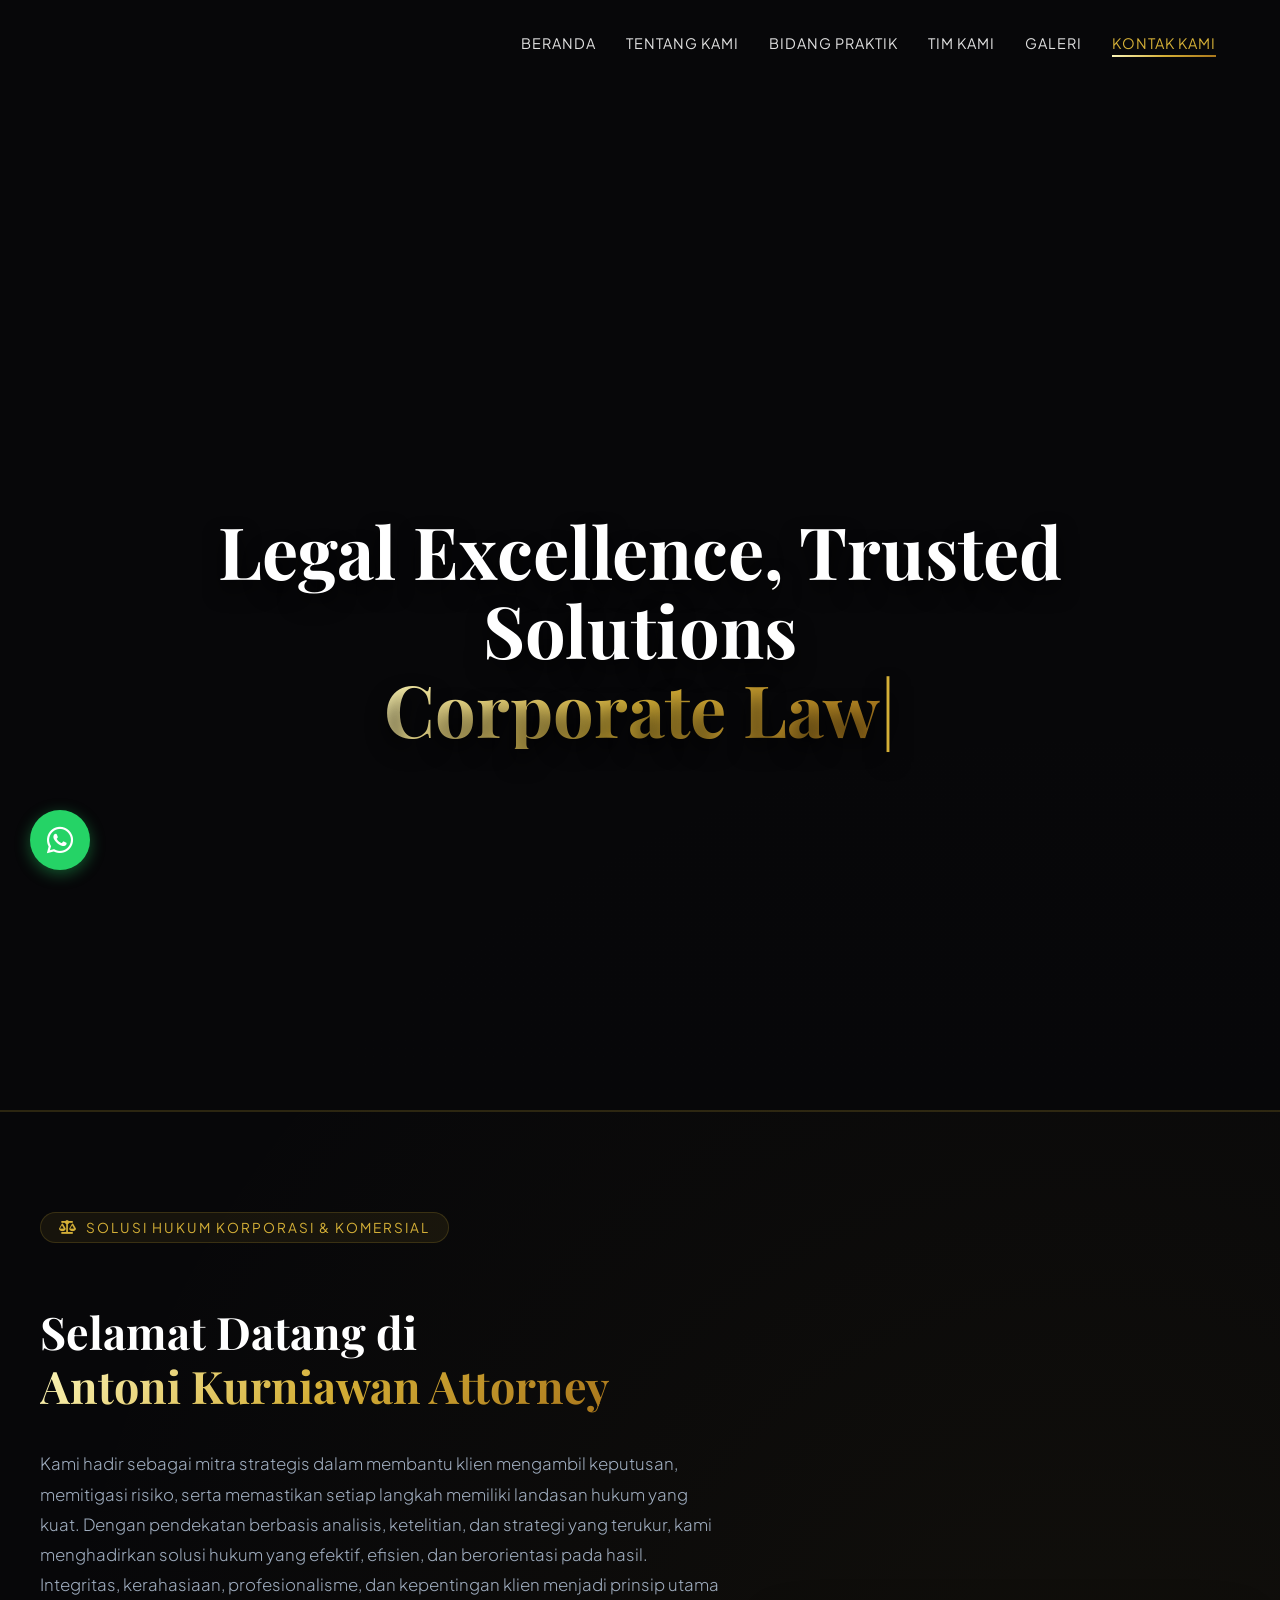
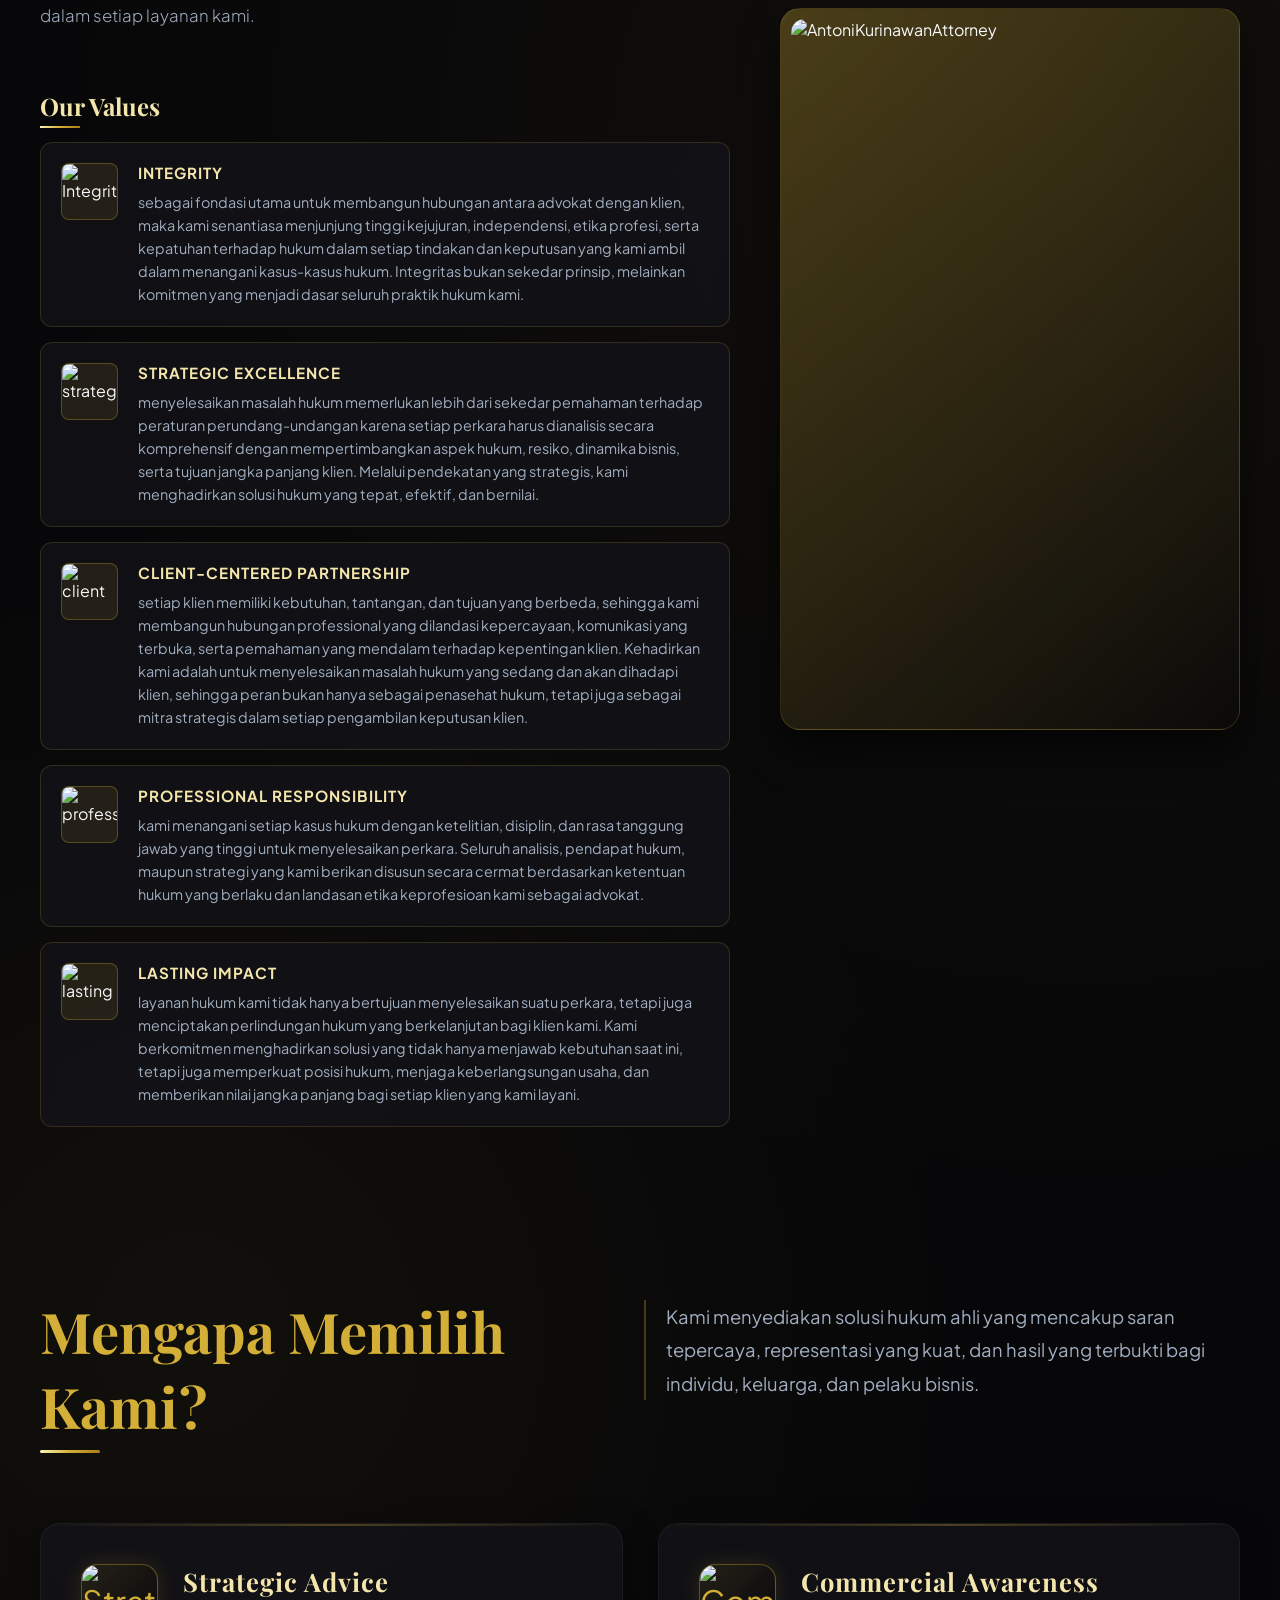
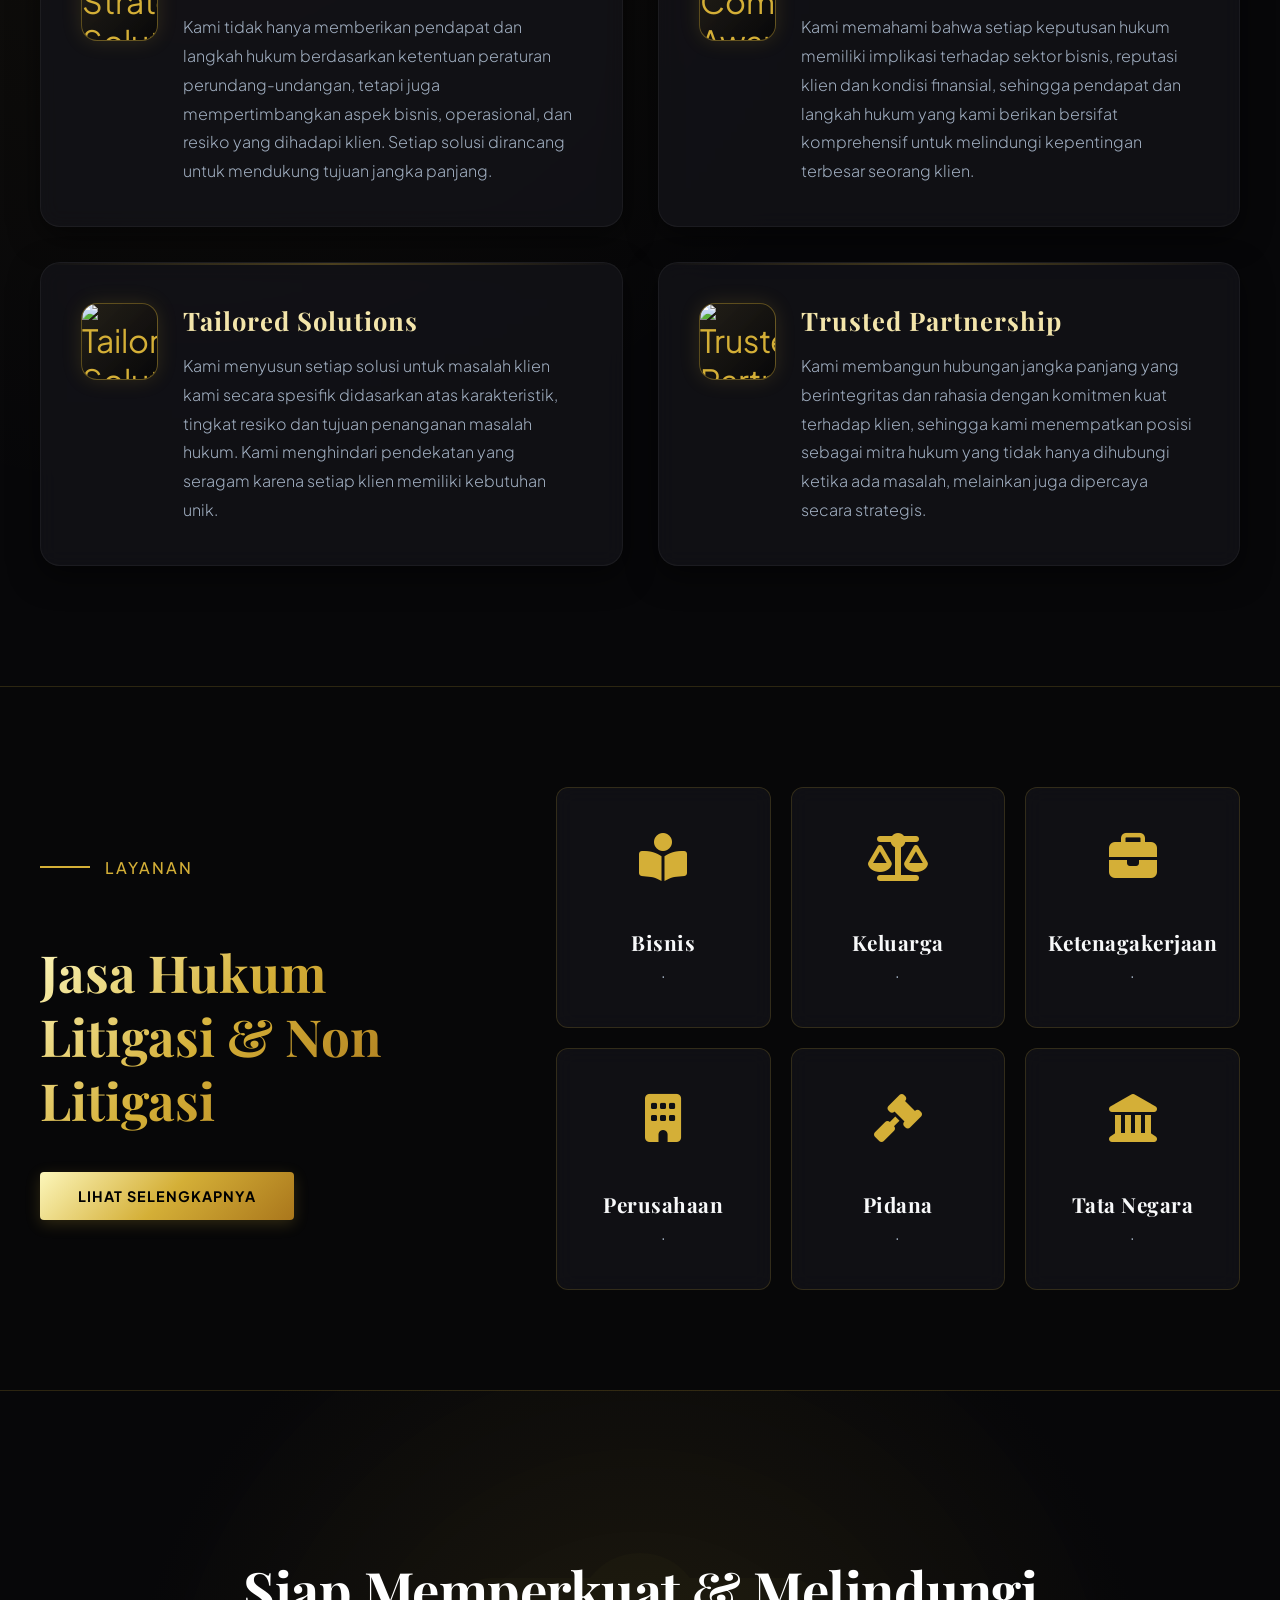
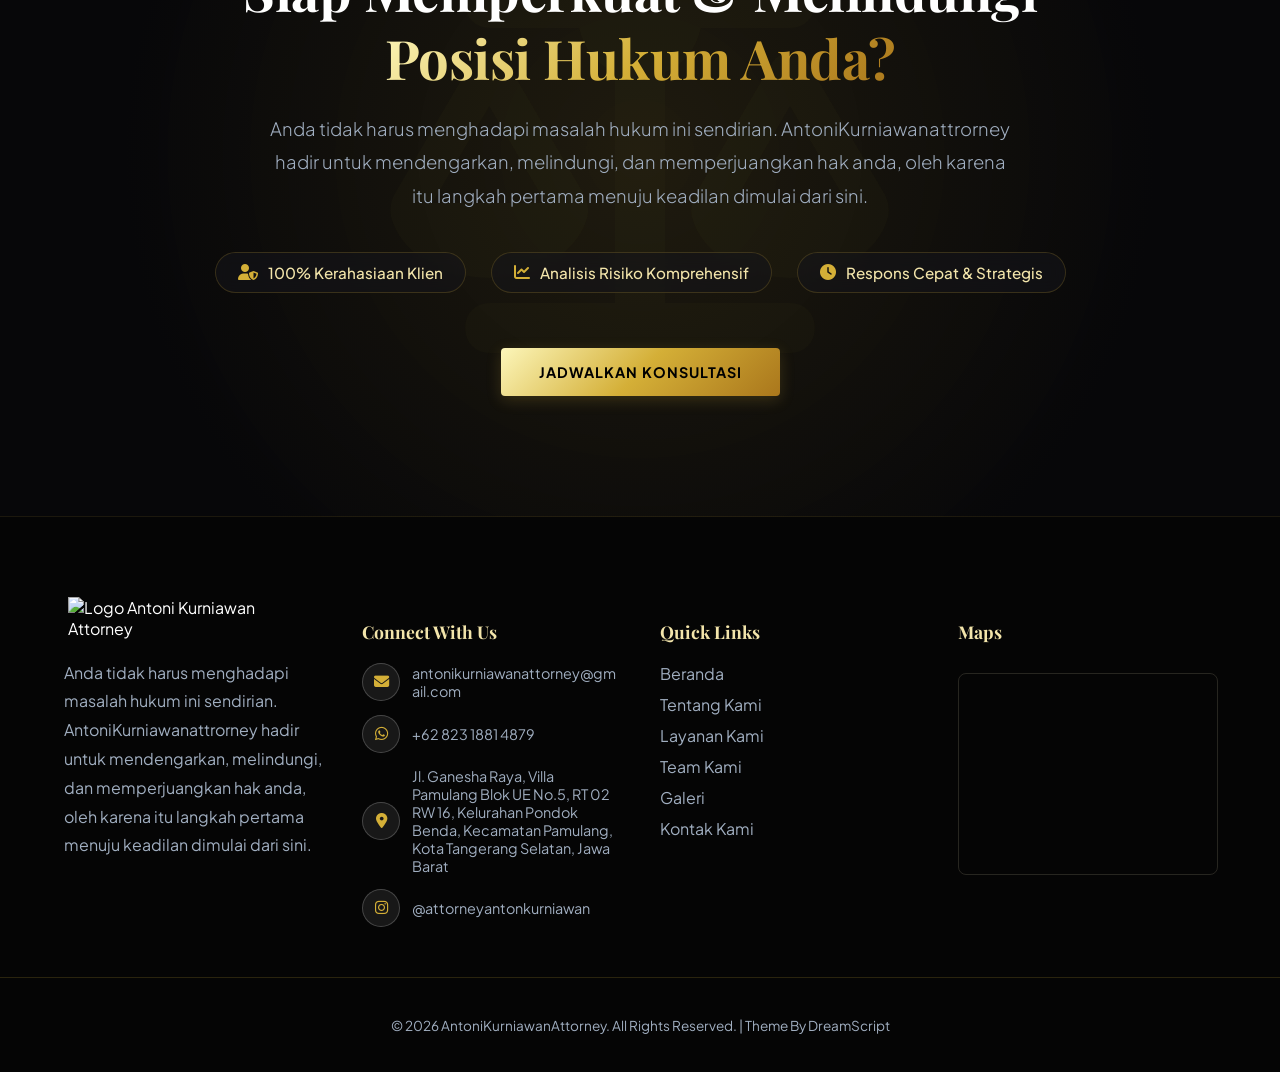
==== index.html @ 5de480d8 "Add files via upload" ====
<!DOCTYPE html>
<html lang="id">

<head>
    <meta charset="UTF-8">
    <meta name="viewport" content="width=device-width, initial-scale=1.0">
    <meta name="description" content="AntoniKurniawanAttorney - Premium Corporate & Commercial Law Firm">
    <title>Beranda | Antoni Kurniawan Attorney</title>
    <link rel="icon" type="image/png" href="assets/image/Logo2.jpeg">

    <!-- SEO & Open Graph -->
    <meta property="og:title" content="BERANDA | Antoni Kurniawan Attorney">
    <meta property="og:description" content="Firma Hukum Profesional, Modern, dan Terpercaya.">
    <meta property="og:type" content="website">

    <!-- Google Fonts & FontAwesome -->
    <link href="https://fonts.googleapis.com/css2?family=Playfair+Display:ital,wght@0,400;0,600;0,700;1,400&family=Inter:wght@300;400;500;600&family=Plus+Jakarta+Sans:wght@300;400;500;600;700&display=swap" rel="stylesheet">
    <link rel="stylesheet" href="https://cdnjs.cloudflare.com/ajax/libs/font-awesome/6.4.0/css/all.min.css">

    <!-- Schema Markup -->
    <script type="application/ld+json">
        {
            "@context": "https://schema.org",
            "@type": "LegalService",
            "name": "AntoniKurniawanAttorney",
            "image": "assets/image/Logo2.jpeg",
            "url": "https://www.antonikurniawanattorney.com"
        }
    </script>

    <style>
        /* =========================================
           1. TEMA WARNA & VARIABEL
           ========================================= */
        
         :root {
            --bg-dark: #070709;
            --bg-card: rgba(20, 21, 26, 0.7);
            --gold-main: #D4AF37;
            --gold-light: #F3E5AB;
            --gold-gradient: linear-gradient(135deg, #fcf6ba 0%, #d4af37 50%, #aa771c 100%);
            --text-main: #F8F9FA;
            --text-muted: #A0AEC0;
            --text-light: #e0e0e0;
            --glow-gold: 0 0 20px rgba(212, 175, 55, 0.15);
            --glow-hover: 0 15px 35px rgba(212, 175, 55, 0.25);
            --black-solid: #050505;
            --border-color: rgba(212, 175, 55, 0.18);
        }
        
        html {
            scroll-behavior: smooth;
        }
        
        body {
            background-color: var(--bg-dark);
            color: var(--text-main);
            font-family: 'Plus Jakarta Sans', 'Inter', sans-serif;
            overflow-x: hidden;
            margin: 0;
            padding: 0;
            background-image: radial-gradient(circle at 15% 50%, rgba(212, 175, 55, 0.05), transparent 25%), radial-gradient(circle at 85% 30%, rgba(212, 175, 55, 0.05), transparent 25%);
        }
        
        .gradient-text {
            background: var(--gold-gradient);
            -webkit-background-clip: text;
            -webkit-text-fill-color: transparent;
            display: inline-block;
        }
        
        .mt-3 {
            margin-top: 30px;
        }
        /* =========================================
           2. PRELOADER
           ========================================= */
        
        #preloader {
            position: fixed;
            top: 0;
            left: 0;
            width: 100%;
            height: 100%;
            background: var(--bg-dark);
            z-index: 9999;
            display: flex;
            align-items: center;
            justify-content: center;
            transition: opacity 0.5s ease;
        }
        
        .loader {
            border: 4px solid var(--border-color);
            border-top: 4px solid var(--gold-main);
            border-radius: 50%;
            width: 50px;
            height: 50px;
            animation: spin 1s linear infinite;
        }
        
        @keyframes spin {
            0% {
                transform: rotate(0deg);
            }
            100% {
                transform: rotate(360deg);
            }
        }
        /* =========================================
           3. NAVBAR & LOGO STYLES
           ========================================= */
        
        .navbar {
            background-color: transparent;
            border-bottom: 1px solid transparent;
            height: 85px;
            position: fixed;
            top: 0;
            left: 0;
            width: 100%;
            z-index: 1000;
            transition: background-color 0.4s ease, border-color 0.4s ease, box-shadow 0.4s ease;
            display: flex;
            align-items: center;
        }
        
        .navbar.scrolled {
            background-color: var(--bg-dark);
            border-bottom: 1px solid var(--border-color);
            height: 85px;
            backdrop-filter: blur(12px);
            box-shadow: 0 10px 30px rgba(0, 0, 0, 0.8);
        }
        
        .nav-container {
            display: flex;
            justify-content: space-between;
            align-items: center;
            width: 90%;
            max-width: 1200px;
            margin: 0 auto;
            height: 100%;
            position: relative;
        }
        
        .logo {
            display: flex;
            align-items: center;
            text-decoration: none;
            /* Hitbox dibatasi ukurannya */
            height: 60px;
            width: 180px;
            position: relative;
        }
        
        .logo-img {
            /* Logo diperbesar secara visual */
            height: 250px;
            width: auto;
            object-fit: contain;
            transition: transform 0.3s ease;
            /* Absolute memisahkan gambar dari container sehingga hitbox tidak ikut membesar */
            position: absolute;
            left: 0;
            top: 50%;
            transform: translateY(-50%);
        }
        
        .logo:hover .logo-img {
            transform: translateY(-50%) scale(1.03);
        }
        
        .nav-list {
            list-style: none;
            display: flex;
            gap: 30px;
            margin: 0;
            padding: 0;
        }
        
        .nav-link {
            color: var(--text-light);
            text-decoration: none;
            font-size: 0.9rem;
            text-transform: uppercase;
            letter-spacing: 1px;
            transition: 0.3s;
            position: relative;
        }
        
        .nav-link::after {
            content: '';
            position: absolute;
            bottom: -5px;
            left: 0;
            width: 0%;
            height: 2px;
            background: var(--gold-gradient);
            transition: width 0.3s ease;
        }
        
        .nav-link:hover::after,
        .nav-link.active::after {
            width: 100%;
        }
        
        .nav-link:hover,
        .nav-link.active {
            color: var(--gold-main);
        }
        
        .hamburger {
            display: none;
            cursor: pointer;
        }
        
        .hamburger .bar {
            display: block;
            width: 25px;
            height: 3px;
            margin: 5px auto;
            transition: all 0.3s ease-in-out;
            background-color: var(--gold-main);
            border-radius: 2px;
        }
        /* =========================================
           4. ANIMASI SCROLL (REVEAL, FADE-IN, POP-OUT)
           ========================================= */
        
        .typed-cursor {
            font-weight: 300;
            color: var(--gold-main);
            animation: blink 0.7s infinite;
        }
        
        @keyframes blink {
            0%,
            100% {
                opacity: 1;
            }
            50% {
                opacity: 0;
            }
        }
        
        .reveal {
            opacity: 0;
            transform: translateY(50px);
            transition: all 0.9s cubic-bezier(0.5, 0, 0, 1);
        }
        
        .reveal.active {
            opacity: 1;
            transform: translateY(0);
        }
        
        .fade-in {
            opacity: 0;
            transition: opacity 1.2s ease-in-out;
        }
        
        .fade-in.active {
            opacity: 1;
        }
        
        .pop-out {
            opacity: 0;
            transform: scale(0.85) translateY(20px);
            transition: all 0.8s cubic-bezier(0.25, 0.8, 0.25, 1);
        }
        
        .pop-out.active {
            opacity: 1;
            transform: scale(1) translateY(0);
        }
        
        .delay-1 {
            transition-delay: 0.15s;
        }
        
        .delay-2 {
            transition-delay: 0.3s;
        }
        
        .delay-3 {
            transition-delay: 0.45s;
        }
        /* Hero Section dengan Background Slider */
        
        .hero {
            position: relative;
            min-height: 100vh;
            display: flex;
            align-items: center;
            justify-content: center;
            text-align: center;
            padding: 160px 20px 50px;
            border-bottom: 2px solid var(--border-color);
            overflow: hidden;
        }
        
        .hero-bg-slider {
            position: absolute;
            top: 0;
            left: 0;
            width: 100%;
            height: 100%;
            z-index: 1;
        }
        
        .hero-bg-slider .slide {
            position: absolute;
            top: 0;
            left: 0;
            width: 100%;
            height: 100%;
            background-size: cover;
            background-position: center;
            opacity: 0;
            transition: opacity 1.5s ease-in-out;
        }
        
        .hero-bg-slider .slide.active {
            opacity: 1;
        }
        
        .hero-overlay {
            position: absolute;
            top: 0;
            left: 0;
            width: 100%;
            height: 100%;
            background: linear-gradient(to bottom, rgba(7, 7, 9, 0.75), rgba(7, 7, 9, 1));
            z-index: 2;
        }
        
        .hero-content {
            max-width: 900px;
            position: relative;
            z-index: 3;
        }
        
        .hero-title {
            font-size: 4.5rem;
            font-family: 'Playfair Display', serif;
            line-height: 1.1;
            margin-bottom: 20px;
            text-shadow: 0 10px 20px rgba(0, 0, 0, 0.8);
            color: #fff;
        }
        /* --- WELCOME SPLIT SECTION & OUR VALUES --- */
        
        .welcome-split-section {
            padding: 100px 20px 60px;
            position: relative;
        }
        
        .welcome-split-container {
            max-width: 1200px;
            margin: 0 auto;
            display: grid;
            grid-template-columns: 1.2fr 0.8fr;
            gap: 50px;
            align-items: center;
        }
        
        .welcome-left-content {
            display: flex;
            flex-direction: column;
            text-align: left;
        }
        
        .welcome-badge {
            display: inline-flex;
            align-items: center;
            gap: 8px;
            padding: 6px 18px;
            background: rgba(212, 175, 55, 0.08);
            border: 1px solid var(--border-color);
            border-radius: 30px;
            color: var(--gold-main);
            font-size: 0.85rem;
            text-transform: uppercase;
            letter-spacing: 2px;
            margin-bottom: 25px;
            align-self: flex-start;
        }
        
        .welcome-title {
            font-family: 'Playfair Display', serif;
            font-size: 2.8rem;
            line-height: 1.2;
            margin-bottom: 20px;
            color: #fff;
        }
        
        .welcome-desc {
            font-size: 1.05rem;
            color: var(--text-muted);
            line-height: 1.8;
            margin-bottom: 35px;
            font-weight: 300;
        }
        
        .our-values-title {
            font-family: 'Playfair Display', serif;
            font-size: 1.5rem;
            color: var(--gold-light);
            margin-bottom: 20px;
            position: relative;
            display: inline-block;
        }
        
        .our-values-title::after {
            content: '';
            position: absolute;
            bottom: -6px;
            left: 0;
            width: 40px;
            height: 2px;
            background: var(--gold-gradient);
        }
        
        .values-grid {
            display: flex;
            flex-direction: column;
            gap: 15px;
        }
        
        .value-card {
            background: var(--bg-card);
            border: 1px solid var(--border-color);
            border-radius: 12px;
            padding: 20px;
            transition: all 0.3s ease;
            backdrop-filter: blur(8px);
            display: flex;
            flex-direction: row;
            align-items: flex-start;
            gap: 20px;
        }
        
        .value-card:hover {
            border-color: rgba(212, 175, 55, 0.6);
            transform: translateX(10px);
            box-shadow: var(--glow-gold);
            background: rgba(26, 28, 35, 0.85);
        }
        
        .value-media {
            width: 55px;
            height: 55px;
            flex-shrink: 0;
            display: flex;
            align-items: center;
            justify-content: center;
            border-radius: 8px;
            overflow: hidden;
            background: rgba(212, 175, 55, 0.1);
            border: 1px solid rgba(212, 175, 55, 0.3);
        }
        
        .value-media img {
            width: 100%;
            height: 100%;
            object-fit: cover;
        }
        
        .value-content {
            display: flex;
            flex-direction: column;
        }
        
        .value-content h5 {
            font-family: 'Plus Jakarta Sans', sans-serif;
            font-size: 0.95rem;
            font-weight: 700;
            color: var(--gold-light);
            letter-spacing: 1px;
            text-transform: uppercase;
            margin: 0 0 8px 0;
            line-height: 1.3;
        }
        
        .value-content p {
            font-size: 0.9rem;
            color: var(--text-muted);
            line-height: 1.6;
            margin: 0;
        }
        
        .welcome-right-image {
            position: relative;
        }
        
        .image-frame {
            position: relative;
            border-radius: 20px;
            padding: 10px;
            background: linear-gradient(135deg, rgba(212, 175, 55, 0.3), transparent);
            border: 1px solid var(--border-color);
            box-shadow: 0 20px 40px rgba(0, 0, 0, 0.6);
        }
        
        .image-frame img {
            width: 100%;
            height: 100%;
            min-height: 700px;
            object-fit: cover;
            border-radius: 14px;
            display: block;
        }
        /* --- WHY CHOOSE US SECTION --- */
        
        .why-choose-us {
            padding: 60px 20px 120px;
            position: relative;
        }
        
        .why-header {
            display: flex;
            flex-wrap: wrap;
            justify-content: space-between;
            align-items: center;
            max-width: 1200px;
            margin: 0 auto 70px auto;
            gap: 30px;
        }
        
        .why-title-wrapper {
            flex: 1;
            min-width: 300px;
        }
        
        .why-title {
            font-family: 'Playfair Display', serif;
            font-size: 3.5rem;
            color: var(--gold-main);
            margin-bottom: 10px;
            position: relative;
            display: inline-block;
        }
        
        .why-title::after {
            content: '';
            position: absolute;
            left: 0;
            bottom: -10px;
            width: 60px;
            height: 3px;
            background: var(--gold-gradient);
            border-radius: 2px;
        }
        
        .why-desc {
            flex: 1;
            min-width: 300px;
            font-size: 1.15rem;
            line-height: 1.8;
            color: var(--text-muted);
            border-left: 2px solid rgba(212, 175, 55, 0.3);
            padding-left: 20px;
        }
        
        .why-grid {
            display: grid;
            grid-template-columns: repeat(auto-fit, minmax(500px, 1fr));
            gap: 35px;
            max-width: 1200px;
            margin: 0 auto;
        }
        
        .why-card {
            background: var(--bg-card);
            border: 1px solid rgba(255, 255, 255, 0.05);
            border-radius: 20px;
            padding: 40px;
            display: flex;
            gap: 25px;
            backdrop-filter: blur(10px);
            position: relative;
            overflow: hidden;
            box-shadow: 0 10px 30px rgba(0, 0, 0, 0.5);
            transition: transform 0.5s cubic-bezier(0.4, 0, 0.2, 1), border-color 0.5s, box-shadow 0.5s, background 0.5s;
        }
        
        .why-card::before {
            content: '';
            position: absolute;
            top: 0;
            left: 0;
            width: 100%;
            height: 2px;
            background: linear-gradient(90deg, transparent, var(--gold-main), transparent);
            opacity: 0.3;
            transition: opacity 0.5s;
        }
        
        .why-card:hover {
            transform: translateY(-10px) scale(1.02);
            border-color: rgba(212, 175, 55, 0.3);
            box-shadow: var(--glow-hover);
            background: rgba(26, 28, 35, 0.8);
        }
        
        .why-card:hover::before {
            opacity: 1;
        }
        
        .why-icon {
            flex-shrink: 0;
            width: 75px;
            height: 75px;
            border-radius: 16px;
            background: linear-gradient(135deg, rgba(212, 175, 55, 0.1), rgba(0, 0, 0, 0.5));
            border: 1px solid rgba(212, 175, 55, 0.4);
            display: flex;
            align-items: center;
            justify-content: center;
            font-size: 32px;
            color: var(--gold-main);
            box-shadow: var(--glow-gold);
            transition: all 0.4s ease;
            overflow: hidden;
        }
        
        .why-icon img {
            width: 100%;
            height: 100%;
            object-fit: cover;
            display: block;
        }
        
        .why-card:hover .why-icon {
            transform: scale(1.1) rotate(5deg);
            background: var(--gold-gradient);
            color: #000;
            border-color: transparent;
        }
        
        .why-content h3 {
            font-family: 'Playfair Display', serif;
            color: var(--gold-light);
            font-size: 1.6rem;
            margin-bottom: 15px;
            letter-spacing: 1px;
            margin-top: 0;
        }
        
        .why-content p {
            color: var(--text-muted);
            font-size: 1rem;
            line-height: 1.8;
            font-weight: 300;
            margin: 0;
        }
        /* =========================================
           5. LAYANAN PARALLAX SECTION
           ========================================= */
        
        .services-overview {
            position: relative;
            padding: 100px 20px;
            background-image: url('assets/image/background3.jpeg');
            background-attachment: fixed;
            background-position: center;
            background-repeat: no-repeat;
            background-size: cover;
            border-top: 1px solid var(--border-color);
        }
        
        .services-overlay {
            position: absolute;
            top: 0;
            left: 0;
            width: 100%;
            height: 100%;
            background: rgba(7, 7, 9, 0.88);
            z-index: 1;
        }
        
        .services-container {
            position: relative;
            z-index: 2;
            max-width: 1200px;
            margin: 0 auto;
            display: grid;
            grid-template-columns: 1fr 1.5fr;
            gap: 60px;
            align-items: center;
        }
        
        .services-text-col {
            display: flex;
            flex-direction: column;
            align-items: flex-start;
        }
        
        .service-badge-line {
            color: var(--gold-main);
            font-size: 1rem;
            display: flex;
            align-items: center;
            gap: 15px;
            margin-bottom: 20px;
            text-transform: uppercase;
            letter-spacing: 2px;
            font-weight: 500;
        }
        
        .service-badge-line .line {
            width: 50px;
            height: 2px;
            background: var(--gold-main);
        }
        
        .services-main-title {
            font-family: 'Playfair Display', serif;
            font-size: 3.2rem;
            line-height: 1.25;
            margin-bottom: 30px;
            background: var(--gold-gradient);
            -webkit-background-clip: text;
            -webkit-text-fill-color: transparent;
            display: inline-block;
        }
        
        .btn-gold-solid {
            display: inline-flex;
            align-items: center;
            justify-content: center;
            margin-top: 10px;
            padding: 15px 38px;
            background: var(--gold-gradient);
            color: #000;
            text-decoration: none;
            font-weight: 700;
            border-radius: 4px;
            font-family: 'Plus Jakarta Sans', sans-serif;
            transition: all 0.3s ease;
            text-transform: uppercase;
            letter-spacing: 1px;
            font-size: 0.9rem;
            box-shadow: 0 4px 15px rgba(212, 175, 55, 0.2);
        }
        
        .btn-gold-solid:hover {
            transform: translateY(-3px);
            box-shadow: var(--glow-hover);
            color: #000;
        }
        
        .services-grid-wrapper {
            display: grid;
            grid-template-columns: repeat(3, 1fr);
            gap: 20px;
        }
        
        .service-grid-card {
            background: var(--bg-card);
            border: 1px solid var(--border-color);
            padding: 45px 20px;
            text-align: center;
            border-radius: 12px;
            backdrop-filter: blur(10px);
            transition: all 0.4s cubic-bezier(0.4, 0, 0.2, 1);
            display: flex;
            flex-direction: column;
            align-items: center;
            justify-content: center;
        }
        
        .service-grid-card:hover {
            transform: translateY(-10px);
            border-color: transparent;
            box-shadow: 0 15px 35px rgba(212, 175, 55, 0.4);
            background: var(--gold-main);
        }
        
        .service-grid-card:hover h4,
        .service-grid-card:hover span {
            color: #000000;
        }
        
        .service-grid-card i {
            font-size: 3rem;
            color: var(--gold-main);
            margin-bottom: 20px;
            transition: all 0.3s ease;
        }
        
        .service-grid-card:hover i {
            transform: scale(1.1);
            color: #ffffff;
        }
        
        .service-grid-card h4 {
            font-family: 'Playfair Display', serif;
            color: var(--text-main);
            font-size: 1.3rem;
            margin-bottom: 5px;
            letter-spacing: 0.5px;
            transition: color 0.3s ease;
        }
        
        .service-grid-card span {
            color: var(--text-muted);
            font-size: 1rem;
            transition: color 0.3s ease;
        }
        /* =========================================
           6. SEAMLESS LUXURY CALL TO ACTION (CTA)
           ========================================= */
        
        .cta-section {
            position: relative;
            padding: 120px 20px;
            background: radial-gradient(circle at 50% 50%, rgba(212, 175, 55, 0.12) 0%, rgba(7, 7, 9, 1) 70%);
            border-top: 1px solid var(--border-color);
            border-bottom: 1px solid rgba(212, 175, 55, 0.1);
            overflow: hidden;
        }
        /* Watermark Motif Latar Belakang */
        
        .cta-section::before {
            content: '\f24e';
            /* Icon Balance Scale */
            font-family: 'Font Awesome 6 Free';
            font-weight: 900;
            position: absolute;
            top: 50%;
            left: 50%;
            transform: translate(-50%, -50%);
            font-size: 25rem;
            color: rgba(212, 175, 55, 0.02);
            pointer-events: none;
            z-index: 1;
        }
        
        .cta-container-inner {
            position: relative;
            z-index: 2;
            max-width: 1000px;
            margin: 0 auto;
            text-align: center;
        }
        
        .cta-badge {
            display: inline-flex;
            align-items: center;
            gap: 10px;
            padding: 6px 20px;
            background: rgba(212, 175, 55, 0.08);
            border: 1px solid var(--border-color);
            border-radius: 30px;
            color: var(--gold-main);
            font-size: 0.8rem;
            text-transform: uppercase;
            letter-spacing: 2px;
            margin-bottom: 25px;
            font-weight: 600;
        }
        
        .cta-title {
            font-family: 'Playfair Display', serif;
            font-size: 3.4rem;
            line-height: 1.25;
            color: #ffffff;
            margin-bottom: 20px;
            letter-spacing: -0.5px;
        }
        
        .cta-desc {
            color: var(--text-muted);
            font-size: 1.15rem;
            line-height: 1.8;
            margin: 0 auto 40px auto;
            font-weight: 300;
            max-width: 750px;
        }
        /* Feature Badges untuk mencegah rasa monoton */
        
        .cta-features {
            display: flex;
            justify-content: center;
            gap: 25px;
            flex-wrap: wrap;
            margin-bottom: 45px;
        }
        
        .cta-feature-item {
            display: flex;
            align-items: center;
            gap: 10px;
            color: var(--gold-light);
            font-size: 0.95rem;
            font-weight: 500;
            background: rgba(20, 21, 26, 0.6);
            border: 1px solid rgba(212, 175, 55, 0.2);
            padding: 10px 22px;
            border-radius: 50px;
            backdrop-filter: blur(8px);
        }
        
        .cta-feature-item i {
            color: var(--gold-main);
            font-size: 1rem;
        }
        
        .cta-buttons {
            display: flex;
            gap: 20px;
            justify-content: center;
            align-items: center;
            flex-wrap: wrap;
        }
        
        .btn-outline-gold {
            display: inline-flex;
            align-items: center;
            justify-content: center;
            gap: 10px;
            padding: 15px 38px;
            background: transparent;
            color: var(--gold-main);
            text-decoration: none;
            font-weight: 600;
            border: 1px solid var(--gold-main);
            border-radius: 4px;
            font-family: 'Plus Jakarta Sans', sans-serif;
            transition: all 0.3s ease;
            text-transform: uppercase;
            letter-spacing: 1px;
            font-size: 0.9rem;
        }
        
        .btn-outline-gold:hover {
            background: rgba(212, 175, 55, 0.1);
            color: var(--gold-light);
            box-shadow: var(--glow-gold);
            border-color: var(--gold-light);
            transform: translateY(-3px);
        }
        /* =========================================
           7. UTILITIES (WA & Back to Top)
           ========================================= */
        
        .floating-wa {
            background: #25D366;
            color: #ffffff;
            width: 60px;
            height: 60px;
            border-radius: 50%;
            display: flex;
            align-items: center;
            justify-content: center;
            font-size: 30px;
            position: fixed;
            bottom: 30px;
            left: 30px;
            box-shadow: 0 4px 15px rgba(37, 211, 102, 0.4);
            transition: 0.3s;
            z-index: 1000;
            text-decoration: none;
        }
        
        .floating-wa:hover {
            background: #1ebe57;
            transform: scale(1.1);
            box-shadow: 0 6px 20px rgba(37, 211, 102, 0.6);
            color: #ffffff;
        }
        
        .back-to-top {
            background: var(--gold-gradient);
            color: #000000;
            width: 50px;
            height: 50px;
            border-radius: 50%;
            display: flex;
            align-items: center;
            justify-content: center;
            font-size: 20px;
            position: fixed;
            bottom: 30px;
            right: 30px;
            box-shadow: 0 4px 15px rgba(0, 0, 0, 0.8);
            transition: 0.3s;
            z-index: 1000;
            text-decoration: none;
            opacity: 0;
            pointer-events: none;
        }
        
        .back-to-top.show {
            opacity: 1;
            pointer-events: auto;
        }
        
        .back-to-top:hover {
            transform: translateY(-5px);
            box-shadow: 0 6px 20px rgba(191, 149, 63, 0.5);
        }
        /* =========================================
           8. FOOTER
           ========================================= */
        
        .footer {
            background-color: var(--black-solid);
            padding: 80px 0 25px;
            color: #ffffff;
        }
        
        .footer-container {
            display: grid;
            grid-template-columns: repeat(auto-fit, minmax(250px, 1fr));
            gap: 40px;
            width: 90%;
            max-width: 1200px;
            margin: 0 auto 50px;
        }
        
        .footer-col {
            flex: 1;
            min-width: 220px;
        }
        
        .footer-logo {
            width: 250px;
            max-width: 100%;
            height: auto;
            display: block;
            margin: 0 auto 20px;
        }
        
        .footer-col p {
            color: var(--text-muted);
            line-height: 1.8;
            margin-bottom: 0;
        }
        
        .footer-col h4 {
            color: var(--gold-light);
            margin-bottom: 20px;
            font-size: 1.1rem;
            font-family: 'Playfair Display', serif;
        }
        
        .footer-links {
            list-style: none;
            padding: 0;
            margin: 0;
        }
        
        .footer-links li {
            margin-bottom: 10px;
        }
        
        .footer-links a {
            color: var(--text-muted);
            text-decoration: none;
            transition: all 0.3s ease;
            display: inline-block;
        }
        
        .footer-links a:hover {
            color: var(--gold-main);
            transform: translateX(5px);
        }
        
        .footer-contact-list {
            display: flex;
            flex-direction: column;
            gap: 14px;
        }
        
        .footer-contact-item {
            display: flex;
            align-items: center;
            gap: 12px;
            color: var(--text-muted);
            text-decoration: none;
            font-size: 0.9rem;
            transition: all 0.3s ease;
            word-break: break-word;
        }
        
        .footer-contact-item i {
            width: 36px;
            height: 36px;
            min-width: 36px;
            background: rgba(255, 255, 255, 0.08);
            border: 1px solid rgba(255, 255, 255, 0.2);
            border-radius: 50%;
            display: flex;
            align-items: center;
            justify-content: center;
            color: var(--gold-main);
            font-size: 0.95rem;
            transition: all 0.3s ease;
        }
        
        .footer-contact-item:hover {
            color: var(--gold-main);
            transform: translateX(5px);
        }
        
        .footer-contact-item:hover i {
            background: rgba(212, 175, 55, 0.15);
            border-color: var(--gold-main);
        }
        
        .footer-bottom {
            text-align: center;
            padding-top: 25px;
            border-top: 1px solid var(--border-color);
            font-size: 0.85rem;
            color: var(--text-muted);
        }
        /* =========================================
           9. RESPONSIVE MEDIA QUERIES
           ========================================= */
        
        @media (max-width: 992px) {
            .welcome-split-container {
                grid-template-columns: 1fr;
                gap: 40px;
            }
            .welcome-left-content {
                text-align: center;
                align-items: center;
            }
            .welcome-badge {
                align-self: center;
            }
            .our-values-title::after {
                left: 50%;
                transform: translateX(-50%);
            }
            .value-card {
                text-align: left;
            }
            .image-frame img {
                min-height: 400px;
                height: auto;
            }
            .why-grid {
                grid-template-columns: 1fr;
            }
            .hero-title {
                font-size: 3.5rem;
            }
            .welcome-title {
                font-size: 2.2rem;
            }
            .why-header {
                flex-direction: column;
                gap: 20px;
            }
            .why-desc {
                border-left: none;
                padding-left: 0;
                border-top: 2px solid rgba(212, 175, 55, 0.3);
                padding-top: 20px;
            }
            .services-container {
                grid-template-columns: 1fr;
                gap: 50px;
            }
            .services-main-title {
                font-size: 2.8rem;
            }
            /* Menyesuaikan grid Footer di Tablet agar tetap rapi 2 kolom */
            .footer-container {
                grid-template-columns: repeat(2, 1fr);
                gap: 30px;
            }
        }
        
        @media (max-width: 768px) {
            .navbar,
            .navbar.scrolled {
                height: 70px;
            }
            .logo-img {
                height: 150px;
            }
            .hero-title {
                font-size: 2.8rem;
            }
            .welcome-split-section {
                padding: 70px 20px 30px;
            }
            .why-card {
                flex-direction: column;
                align-items: flex-start;
                padding: 30px 20px;
            }
            .hamburger {
                display: block;
            }
            .hamburger.active .bar:nth-child(2) {
                opacity: 0;
            }
            .hamburger.active .bar:nth-child(1) {
                transform: translateY(8px) rotate(45deg);
            }
            .hamburger.active .bar:nth-child(3) {
                transform: translateY(-8px) rotate(-45deg);
            }
            .nav-menu {
                position: fixed;
                left: -100%;
                top: 70px;
                flex-direction: column;
                background-color: rgba(10, 10, 10, 0.98);
                width: 100%;
                text-align: center;
                transition: 0.4s cubic-bezier(0.16, 1, 0.3, 1);
                border-bottom: 1px solid var(--border-color);
                padding: 30px 0;
                backdrop-filter: blur(15px);
            }
            .nav-menu.active {
                left: 0;
            }
            .nav-list {
                flex-direction: column;
                gap: 22px;
            }
            .services-grid-wrapper {
                grid-template-columns: repeat(2, 1fr);
            }
            .services-main-title {
                font-size: 2.4rem;
            }
            .cta-section {
                padding: 80px 20px;
            }
            .cta-title {
                font-size: 2.3rem;
            }
            .cta-features {
                flex-direction: column;
                align-items: center;
                gap: 12px;
            }
            .cta-buttons {
                flex-direction: column;
                width: 100%;
            }
            .cta-buttons a {
                padding: 12px 25px;
                font-size: 0.82rem;
                width: auto;
            }
            /* Menyesuaikan grid Footer di Mobile (1 Kolom dan rata tengah) */
            .footer-container {
                grid-template-columns: 1fr;
                text-align: center;
            }
            .footer-logo {
                margin: 0 auto 20px auto;
            }
            .footer-contact-list {
                align-items: center;
            }
            .footer-contact-item {
                justify-content: center;
                text-align: center;
            }
        }
        
        @media (max-width: 480px) {
            .services-grid-wrapper {
                grid-template-columns: 1fr;
            }
        }
    </style>
</head>

<body>
    <!-- Preloader -->
    <div id="preloader">
        <div class="loader"></div>
    </div>

    <!-- Header / Navbar -->
    <header class="navbar" id="navbar">
        <div class="nav-container">
            <a href="index.html" class="logo">
                <img src="assets/image/Logo.png" alt="AntoniKurniawanAttorney Logo" class="logo-img">
            </a>

            <nav class="nav-menu" id="nav-menu">
                <ul class="nav-list">
                    <li><a href="index.html" class="nav-link">Beranda</a></li>
                    <li><a href="about.html" class="nav-link">Tentang Kami</a></li>
                    <li><a href="services.html" class="nav-link">Bidang Praktik</a></li>
                    <li><a href="team.html" class="nav-link">Tim Kami</a></li>
                    <li><a href="gallery.html" class="nav-link">Galeri</a></li>
                    <li><a href="contact.html" class="nav-link active">Kontak Kami</a></li>
                </ul>
            </nav>

            <div class="hamburger" id="hamburger">
                <span class="bar"></span>
                <span class="bar"></span>
                <span class="bar"></span>
            </div>
        </div>
    </header>

    <main>
        <!-- HERO SECTION -->
        <section class="hero" id="home">
            <div class="hero-bg-slider" id="bg-slider">
                <div class="slide active" style="background-image: url('assets/image/background.png');"></div>
                <div class="slide" style="background-image: url('assets/image/background1.jpeg');"></div>
                <div class="slide" style="background-image: url('assets/image/background2.jpeg');"></div>
            </div>

            <div class="hero-overlay"></div>

            <div class="hero-content reveal">
                <h1 class="hero-title">Legal Excellence, Trusted Solutions<br><span class="gradient-text" id="typed-text"></span><span class="typed-cursor">|</span></h1>
            </div>
        </section>

        <!-- WELCOME & OUR VALUES SECTION -->
        <section class="welcome-split-section" id="welcome">
            <div class="welcome-split-container">
                <div class="welcome-left-content fade-in">
                    <div class="welcome-badge">
                        <i class="fas fa-balance-scale"></i> Solusi Hukum Korporasi & Komersial
                    </div>

                    <h2 class="welcome-title">Selamat Datang di <br><span class="gradient-text">Antoni Kurniawan Attorney</span></h2>

                    <p class="welcome-desc">
                        Kami hadir sebagai mitra strategis dalam membantu klien mengambil keputusan, memitigasi risiko, serta memastikan setiap langkah memiliki landasan hukum yang kuat. Dengan pendekatan berbasis analisis, ketelitian, dan strategi yang terukur, kami menghadirkan
                        solusi hukum yang efektif, efisien, dan berorientasi pada hasil. Integritas, kerahasiaan, profesionalisme, dan kepentingan klien menjadi prinsip utama dalam setiap layanan kami.
                    </p>

                    <div class="our-values-wrapper">
                        <h3 class="our-values-title">Our Values</h3>

                        <div class="values-grid">
                            <div class="value-card">
                                <div class="value-media">
                                    <img src="assets/image/integrity.png" alt="Integrity">
                                </div>
                                <div class="value-content">
                                    <h5>INTEGRITY</h5>
                                    <p>sebagai fondasi utama untuk membangun hubungan antara advokat dengan klien, maka kami senantiasa menjunjung tinggi kejujuran, independensi, etika profesi, serta kepatuhan terhadap hukum dalam setiap tindakan dan keputusan
                                        yang kami ambil dalam menangani kasus-kasus hukum. Integritas bukan sekedar prinsip, melainkan komitmen yang menjadi dasar seluruh praktik hukum kami.</p>
                                </div>
                            </div>

                            <div class="value-card">
                                <div class="value-media">
                                    <img src="assets/image/strategis.png" alt="strategic">
                                </div>
                                <div class="value-content">
                                    <h5>STRATEGIC EXCELLENCE</h5>
                                    <p> menyelesaikan masalah hukum memerlukan lebih dari sekedar pemahaman terhadap peraturan perundang-undangan karena setiap perkara harus dianalisis secara komprehensif dengan mempertimbangkan aspek hukum, resiko, dinamika
                                        bisnis, serta tujuan jangka panjang klien. Melalui pendekatan yang strategis, kami menghadirkan solusi hukum yang tepat, efektif, dan bernilai.</p>
                                </div>
                            </div>

                            <div class="value-card">
                                <div class="value-media">
                                    <img src="assets/image/client.png" alt="client">
                                </div>
                                <div class="value-content">
                                    <h5>CLIENT-CENTERED PARTNERSHIP</h5>
                                    <p>setiap klien memiliki kebutuhan, tantangan, dan tujuan yang berbeda, sehingga kami membangun hubungan professional yang dilandasi kepercayaan, komunikasi yang terbuka, serta pemahaman yang mendalam terhadap kepentingan
                                        klien. Kehadirkan kami adalah untuk menyelesaikan masalah hukum yang sedang dan akan dihadapi klien, sehingga peran bukan hanya sebagai penasehat hukum, tetapi juga sebagai mitra strategis dalam setiap pengambilan
                                        keputusan klien.</p>
                                </div>
                            </div>

                            <div class="value-card">
                                <div class="value-media">
                                    <img src="assets/image/professional.png" alt="professional">
                                </div>
                                <div class="value-content">
                                    <h5>PROFESSIONAL RESPONSIBILITY</h5>
                                    <p> kami menangani setiap kasus hukum dengan ketelitian, disiplin, dan rasa tanggung jawab yang tinggi untuk menyelesaikan perkara. Seluruh analisis, pendapat hukum, maupun strategi yang kami berikan disusun secara cermat
                                        berdasarkan ketentuan hukum yang berlaku dan landasan etika keprofesioan kami sebagai advokat.</p>
                                </div>
                            </div>

                            <div class="value-card">
                                <div class="value-media">
                                    <img src="assets/image/lasting.png" alt="lasting">
                                </div>
                                <div class="value-content">
                                    <h5>LASTING IMPACT</h5>
                                    <p> layanan hukum kami tidak hanya bertujuan menyelesaikan suatu perkara, tetapi juga menciptakan perlindungan hukum yang berkelanjutan bagi klien kami. Kami berkomitmen menghadirkan solusi yang tidak hanya menjawab kebutuhan
                                        saat ini, tetapi juga memperkuat posisi hukum, menjaga keberlangsungan usaha, dan memberikan nilai jangka panjang bagi setiap klien yang kami layani.</p>
                                </div>
                            </div>
                        </div>
                    </div>
                </div>

                <div class="welcome-right-image fade-in delay-1">
                    <div class="image-frame">
                        <img src="assets/image/portrait.jpeg" alt="AntoniKurinawanAttorney" class="welcome-img">
                    </div>
                </div>

            </div>
        </section>

        <!-- WHY CHOOSE US -->
        <section class="why-choose-us" id="why-choose-us">
            <div class="why-header pop-out">
                <div class="why-title-wrapper">
                    <h2 class="why-title">Mengapa Memilih Kami?</h2>
                </div>
                <p class="why-desc">Kami menyediakan solusi hukum ahli yang mencakup saran tepercaya, representasi yang kuat, dan hasil yang terbukti bagi individu, keluarga, dan pelaku bisnis.</p>
            </div>

            <div class="why-grid">
                <div class="why-card pop-out">
                    <div class="why-icon">
                        <img src="assets/image/strategic.png" alt="Strategic Solutions">
                    </div>
                    <div class="why-content">
                        <h3>Strategic Advice</h3>
                        <p>Kami tidak hanya memberikan pendapat dan langkah hukum berdasarkan ketentuan peraturan perundang-undangan, tetapi juga mempertimbangkan aspek bisnis, operasional, dan resiko yang dihadapi klien. Setiap solusi dirancang untuk mendukung
                            tujuan jangka panjang.</p>
                    </div>
                </div>

                <div class="why-card pop-out delay-1">
                    <div class="why-icon">
                        <img src="assets/image/comercial.png" alt="Commercial Awareness">
                    </div>
                    <div class="why-content">
                        <h3>Commercial Awareness</h3>
                        <p>Kami memahami bahwa setiap keputusan hukum memiliki implikasi terhadap sektor bisnis, reputasi klien dan kondisi finansial, sehingga pendapat dan langkah hukum yang kami berikan bersifat komprehensif untuk melindungi kepentingan
                            terbesar seorang klien.</p>
                    </div>
                </div>

                <div class="why-card pop-out delay-2">
                    <div class="why-icon">
                        <img src="assets/image/tailored.png" alt="Tailored Solutions">
                    </div>
                    <div class="why-content">
                        <h3>Tailored Solutions</h3>
                        <p>Kami menyusun setiap solusi untuk masalah klien kami secara spesifik didasarkan atas karakteristik, tingkat resiko dan tujuan penanganan masalah hukum. Kami menghindari pendekatan yang seragam karena setiap klien memiliki kebutuhan
                            unik.
                        </p>
                    </div>
                </div>

                <div class="why-card pop-out delay-3">
                    <div class="why-icon">
                        <img src="assets/image/trusted.png" alt="Trusted Partnership">
                    </div>
                    <div class="why-content">
                        <h3>Trusted Partnership</h3>
                        <p>Kami membangun hubungan jangka panjang yang berintegritas dan rahasia dengan komitmen kuat terhadap klien, sehingga kami menempatkan posisi sebagai mitra hukum yang tidak hanya dihubungi ketika ada masalah, melainkan juga dipercaya
                            secara strategis.</p>
                    </div>
                </div>
            </div>
        </section>

        <!-- LAYANAN PARALLAX SECTION -->
        <section class="services-overview" id="services-overview">
            <div class="services-overlay"></div>

            <div class="services-container">

                <div class="services-text-col fade-in">
                    <div class="service-badge-line">
                        <span class="line"></span> Layanan
                    </div>
                    <h2 class="services-main-title">Jasa Hukum<br>Litigasi & Non<br>Litigasi</h2>
                    <a href="services.html" class="btn-gold-solid">Lihat Selengkapnya</a>
                </div>


                <div class="services-grid-wrapper">
                    <div class="service-grid-card pop-out">
                        <i class="fas fa-book-reader"></i>
                        <h4>Bisnis</h4>
                        <span>.</span>
                    </div>

                    <div class="service-grid-card pop-out delay-1">
                        <i class="fas fa-balance-scale"></i>
                        <h4>Keluarga</h4>
                        <span>.</span>
                    </div>

                    <div class="service-grid-card pop-out delay-2">
                        <i class="fas fa-briefcase"></i>
                        <h4>Ketenagakerjaan</h4>
                        <span>.</span>
                    </div>

                    <div class="service-grid-card pop-out">
                        <i class="fas fa-building"></i>
                        <h4>Perusahaan</h4>
                        <span>.</span>
                    </div>

                    <div class="service-grid-card pop-out delay-1">
                        <i class="fas fa-gavel"></i>
                        <h4>Pidana</h4>
                        <span>.</span>
                    </div>

                    <div class="service-grid-card pop-out delay-2">
                        <i class="fas fa-landmark"></i>
                        <h4>Tata Negara</h4>
                        <span>.</span>
                    </div>
                </div>
            </div>
        </section>

        <!-- SEAMLESS LUXURY CALL TO ACTION (CTA) SECTION -->
        <section class="cta-section" id="cta">
            <div class="cta-container-inner reveal">
                <h2 class="cta-title">Siap Memperkuat & Melindungi <br><span class="gradient-text">Posisi Hukum Anda?</span></h2>
                <p class="cta-desc">
                    Anda tidak harus menghadapi masalah hukum ini sendirian. AntoniKurniawanattrorney hadir untuk mendengarkan, melindungi, dan memperjuangkan hak anda, oleh karena itu langkah pertama menuju keadilan dimulai dari sini.
                </p>
                <div class="cta-features">
                    <div class="cta-feature-item">
                        <i class="fas fa-user-shield"></i>
                        <span>100% Kerahasiaan Klien</span>
                    </div>
                    <div class="cta-feature-item">
                        <i class="fas fa-chart-line"></i>
                        <span>Analisis Risiko Komprehensif</span>
                    </div>
                    <div class="cta-feature-item">
                        <i class="fas fa-clock"></i>
                        <span>Respons Cepat & Strategis</span>
                    </div>
                </div>

                <div class="cta-buttons">
                    <a href="contact.html" class="btn-gold-solid">Jadwalkan Konsultasi</a>

                </div>
            </div>
        </section>

    </main>

    <!-- Floating WhatsApp Button -->
    <a href="https://wa.me/6282318814879" class="floating-wa" target="_blank" aria-label="Chat via WhatsApp">
        <i class="fab fa-whatsapp"></i>
    </a>

    <!-- Back to Top Button -->
    <a href="#" class="back-to-top" id="backToTop" aria-label="Back to Top">
        <i class="fas fa-arrow-up"></i>
    </a>

    <!-- Footer -->
    <footer class="footer">
        <div class="footer-container">
            <div class="footer-col">
                <img src="assets/image/Logo1.png" alt="Logo Antoni Kurniawan Attorney" class="footer-logo">
                <p>Anda tidak harus menghadapi masalah hukum ini sendirian. AntoniKurniawanattrorney hadir untuk mendengarkan, melindungi, dan memperjuangkan hak anda, oleh karena itu langkah pertama menuju keadilan dimulai dari sini.</p>
            </div>

            <div class="footer-col">
                <h4>Connect With Us</h4>
                <div class="footer-contact-list">
                    <a href="mailto:antonikurniawanattorney@gmail.com" class="footer-contact-item">
                        <i class="fas fa-envelope"></i>
                        <span>antonikurniawanattorney@gmail.com</span>
                    </a>

                    <a href="https://wa.me/6282318814879" target="_blank" rel="noopener noreferrer" class="footer-contact-item">
                        <i class="fab fa-whatsapp"></i>
                        <span>+62 823 1881 4879</span>
                    </a>

                    <a href="https://www.google.com/maps/search/?api=1&query=Jl.+Ganesha+Raya,+Villa+Pamulang+Blok+UE+No.5,+RT+02+RW+16,+Kelurahan+Pondok+Benda,+Kecamatan+Pamulang,+Kota+Tangerang+Selatan" target="_blank" rel="noopener noreferrer" class="footer-contact-item">
                        <i class="fas fa-map-marker-alt"></i>
                        <span>Jl. Ganesha Raya, Villa Pamulang Blok UE No.5, RT 02 RW 16, Kelurahan Pondok Benda, Kecamatan Pamulang, Kota Tangerang Selatan, Jawa Barat</span>
                    </a>

                    <a href="https://www.instagram.com/attorneyantonkurniawan/" target="_blank" rel="noopener noreferrer" class="footer-contact-item">
                        <i class="fab fa-instagram"></i>
                        <span>@attorneyantonkurniawan</span>
                    </a>
                </div>
            </div>

            <div class="footer-col">
                <h4>Quick Links</h4>
                <ul class="footer-links">
                    <li><a href="index.html">Beranda</a></li>
                    <li><a href="about.html">Tentang Kami</a></li>
                    <li><a href="services.html">Layanan Kami</a></li>
                    <li><a href="team.html">Team Kami</a></li>
                    <li><a href="gallery.html">Galeri</a></li>
                    <li><a href="contact.html">Kontak Kami</a></li>
                </ul>
            </div>

            <div class="footer-col">
                <h4>Maps</h4>
                <div class="mt-3">
                    <iframe src="https://www.google.com/maps/embed?pb=!1m16!1m12!1m3!1d3965.322353318095!2d106.71697632475176!3d-6.352297293637604!2m3!1f0!2f0!3f0!3m2!1i1024!2i768!4f13.1!2m1!1sJl.%20Ganesha%20Raya%2C%20Villa%20Pamulang%20Blok%20UE%20No.5%2C%20RT%2002%20%20RW%2016%2C%20Kelurahan%20Pondok%20Benda%2C%20Kecamatan%20Pamulang%2C%20Kota%20Tangerang%20Selatan%2C%20Jawa%20Barat!5e0!3m2!1sid!2sid!4v1785754206261!5m2!1sid!2sid"
                        width="100%" height="200" style="border:1px solid var(--border-color); border-radius: 8px; filter: grayscale(80%) contrast(120%);" allowfullscreen="" loading="lazy" referrerpolicy="strict-origin-when-cross-origin" title="Google Maps Kantor"></iframe>
                </div>
            </div>
        </div>

        <div class="footer-bottom">
            <p>&copy; 2026 AntoniKurniawanAttorney. All Rights Reserved. | Theme By DreamScript</p>
        </div>
    </footer>

    <!-- INTERACTIVITY SCRIPTS -->
    <script>
        document.addEventListener('DOMContentLoaded', () => {

            const preloader = document.getElementById('preloader');
            window.addEventListener('load', () => {
                setTimeout(() => {
                    preloader.style.opacity = '0';
                    setTimeout(() => {
                        preloader.style.display = 'none';
                    }, 500);
                }, 300);
            });

            const navbar = document.getElementById('navbar');
            const backToTop = document.getElementById('backToTop');
            window.addEventListener('scroll', () => {
                if (window.scrollY > 50) {
                    navbar.classList.add('scrolled');
                    backToTop.classList.add('show');
                } else {
                    navbar.classList.remove('scrolled');
                    backToTop.classList.remove('show');
                }
            });

            const hamburger = document.getElementById('hamburger');
            const navMenu = document.getElementById('nav-menu');
            hamburger.addEventListener('click', () => {
                hamburger.classList.toggle('active');
                navMenu.classList.toggle('active');
            });
            document.querySelectorAll('.nav-link').forEach(n => n.addEventListener('click', () => {
                hamburger.classList.remove('active');
                navMenu.classList.remove('active');
            }));

            const animatedElements = document.querySelectorAll('.reveal, .fade-in, .pop-out');
            const observerOptions = {
                threshold: 0.15,
                rootMargin: "0px 0px -50px 0px"
            };
            const revealObserver = new IntersectionObserver((entries, observer) => {
                entries.forEach(entry => {
                    if (entry.isIntersecting) {
                        entry.target.classList.add('active');
                        observer.unobserve(entry.target);
                    }
                });
            }, observerOptions);
            animatedElements.forEach(el => revealObserver.observe(el));

            const slides = document.querySelectorAll('.hero-bg-slider .slide');
            let currentSlide = 0;

            function nextSlide() {
                slides[currentSlide].classList.remove('active');
                currentSlide = (currentSlide + 1) % slides.length;
                slides[currentSlide].classList.add('active');
            }

            if (slides.length > 0) {
                setInterval(nextSlide, 5000);
            }
        });

        const wordsToType = ["Corporate Law", "Commercial Law", "Legal Protection"];
        let wordIndex = 0;
        let charIndex = 0;
        let isDeleting = false;
        const typedTextElement = document.getElementById("typed-text");

        function typeEffect() {
            const currentWord = wordsToType[wordIndex];
            if (isDeleting) {
                typedTextElement.textContent = currentWord.substring(0, charIndex - 1);
                charIndex--;
            } else {
                typedTextElement.textContent = currentWord.substring(0, charIndex + 1);
                charIndex++;
            }

            let typeSpeed = isDeleting ? 50 : 100;
            if (!isDeleting && charIndex === currentWord.length) {
                typeSpeed = 2000;
                isDeleting = true;
            } else if (isDeleting && charIndex === 0) {
                isDeleting = false;
                wordIndex = (wordIndex + 1) % wordsToType.length;
                typeSpeed = 500;
            }
            setTimeout(typeEffect, typeSpeed);
        }

        document.addEventListener("DOMContentLoaded", () => {
            if (typedTextElement) typeEffect();
        });
    </script>
</body>

</html>
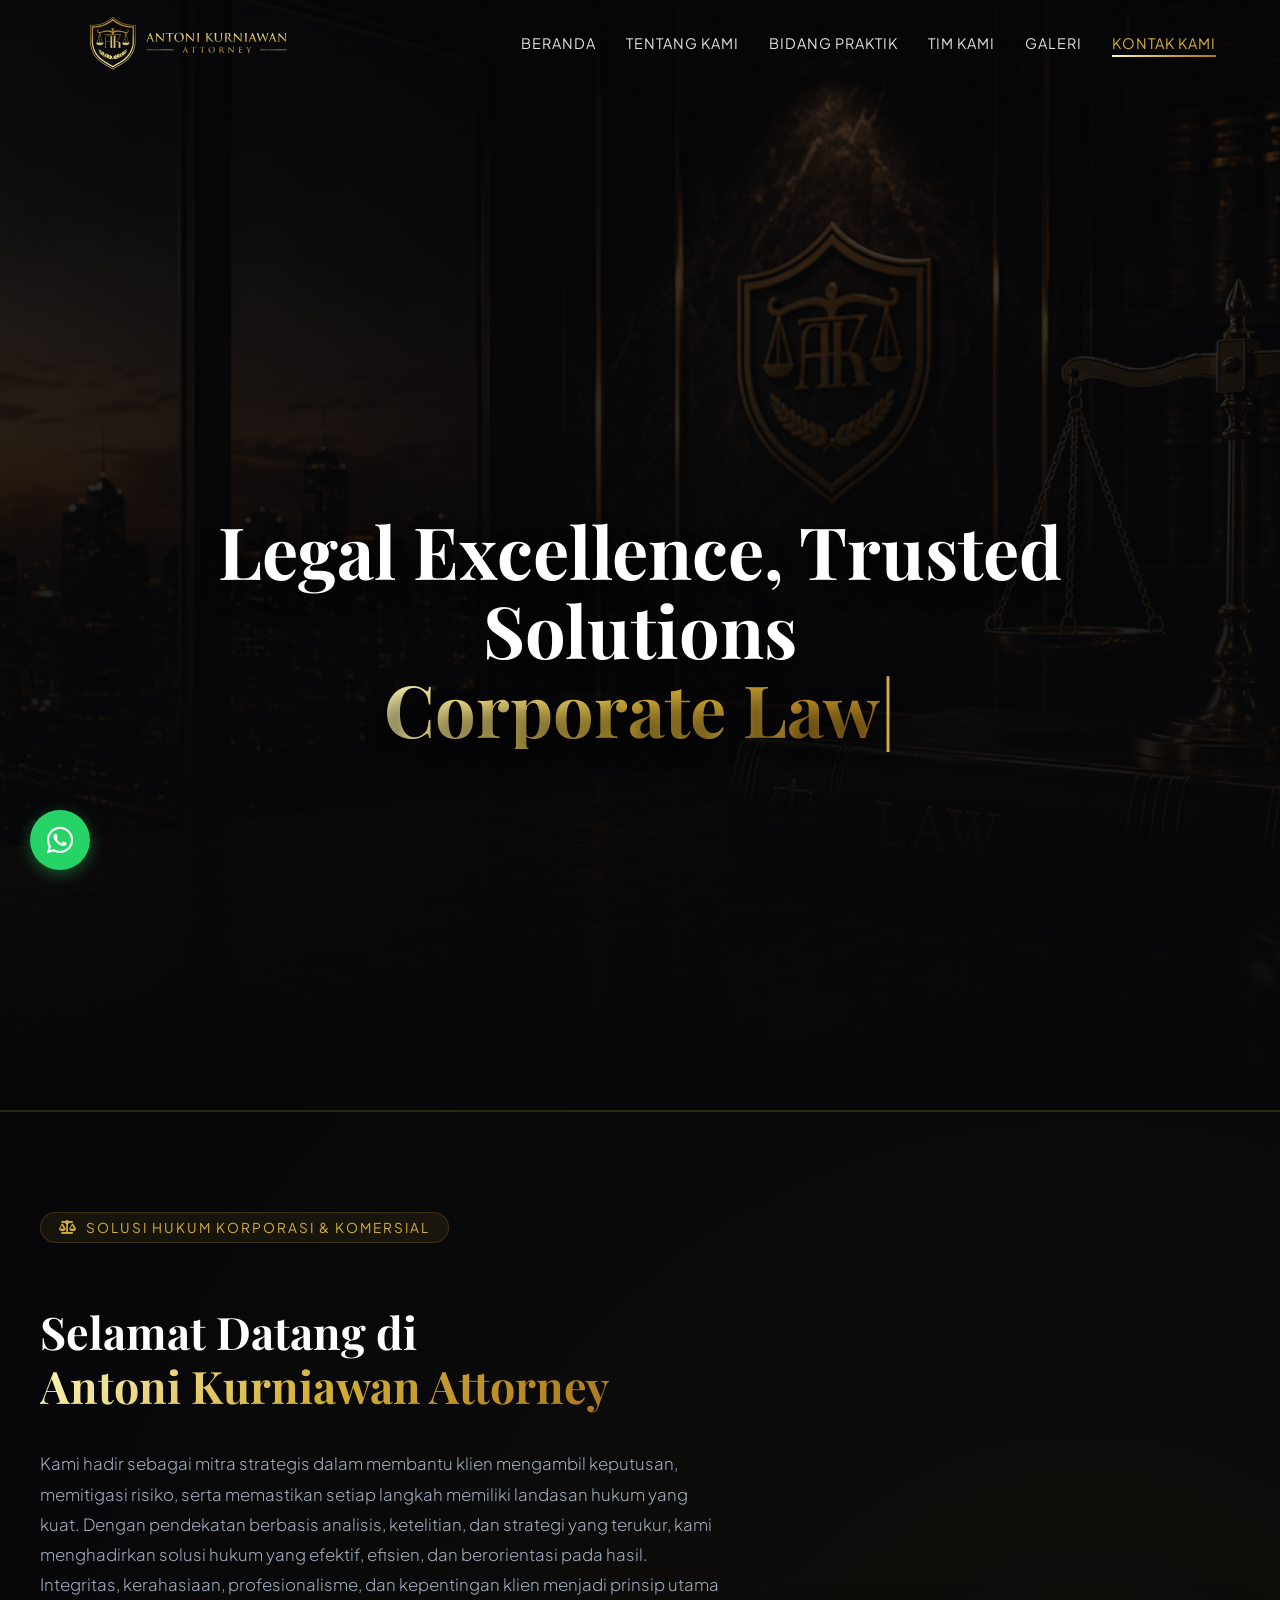
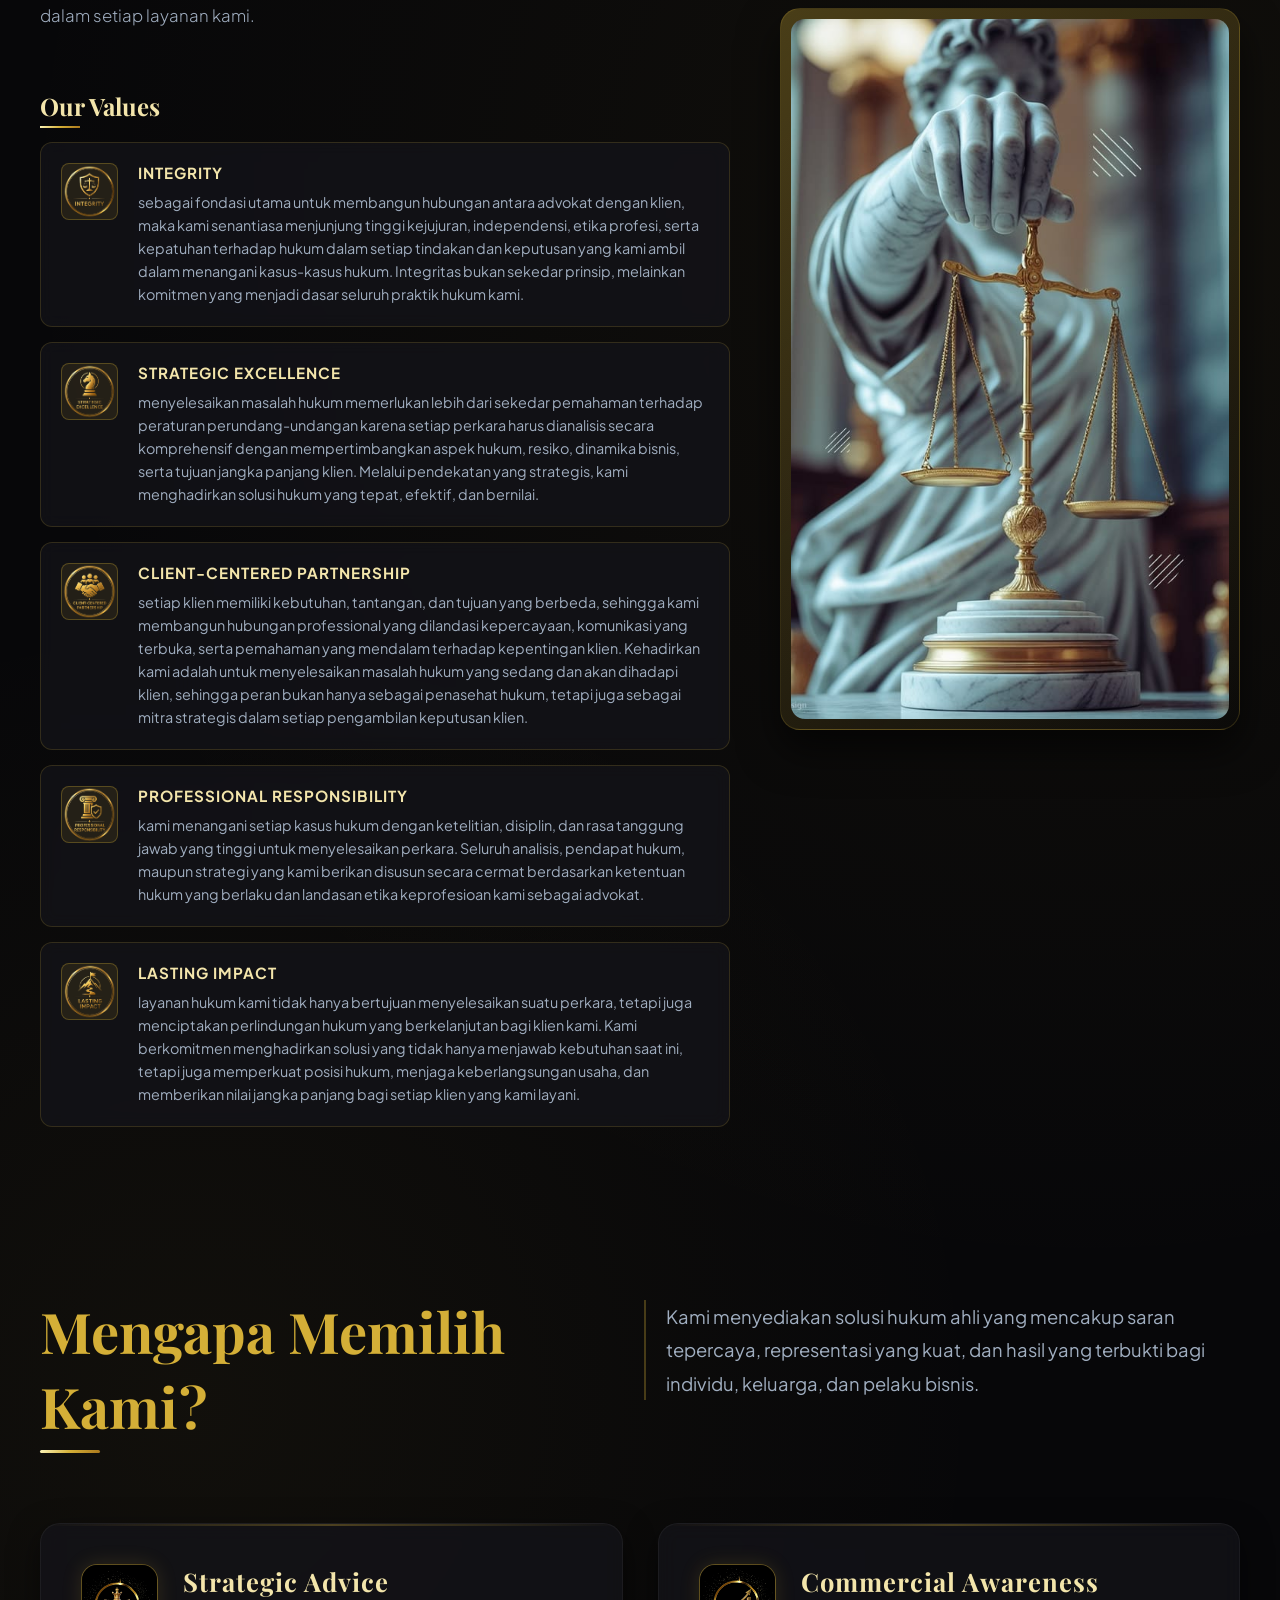
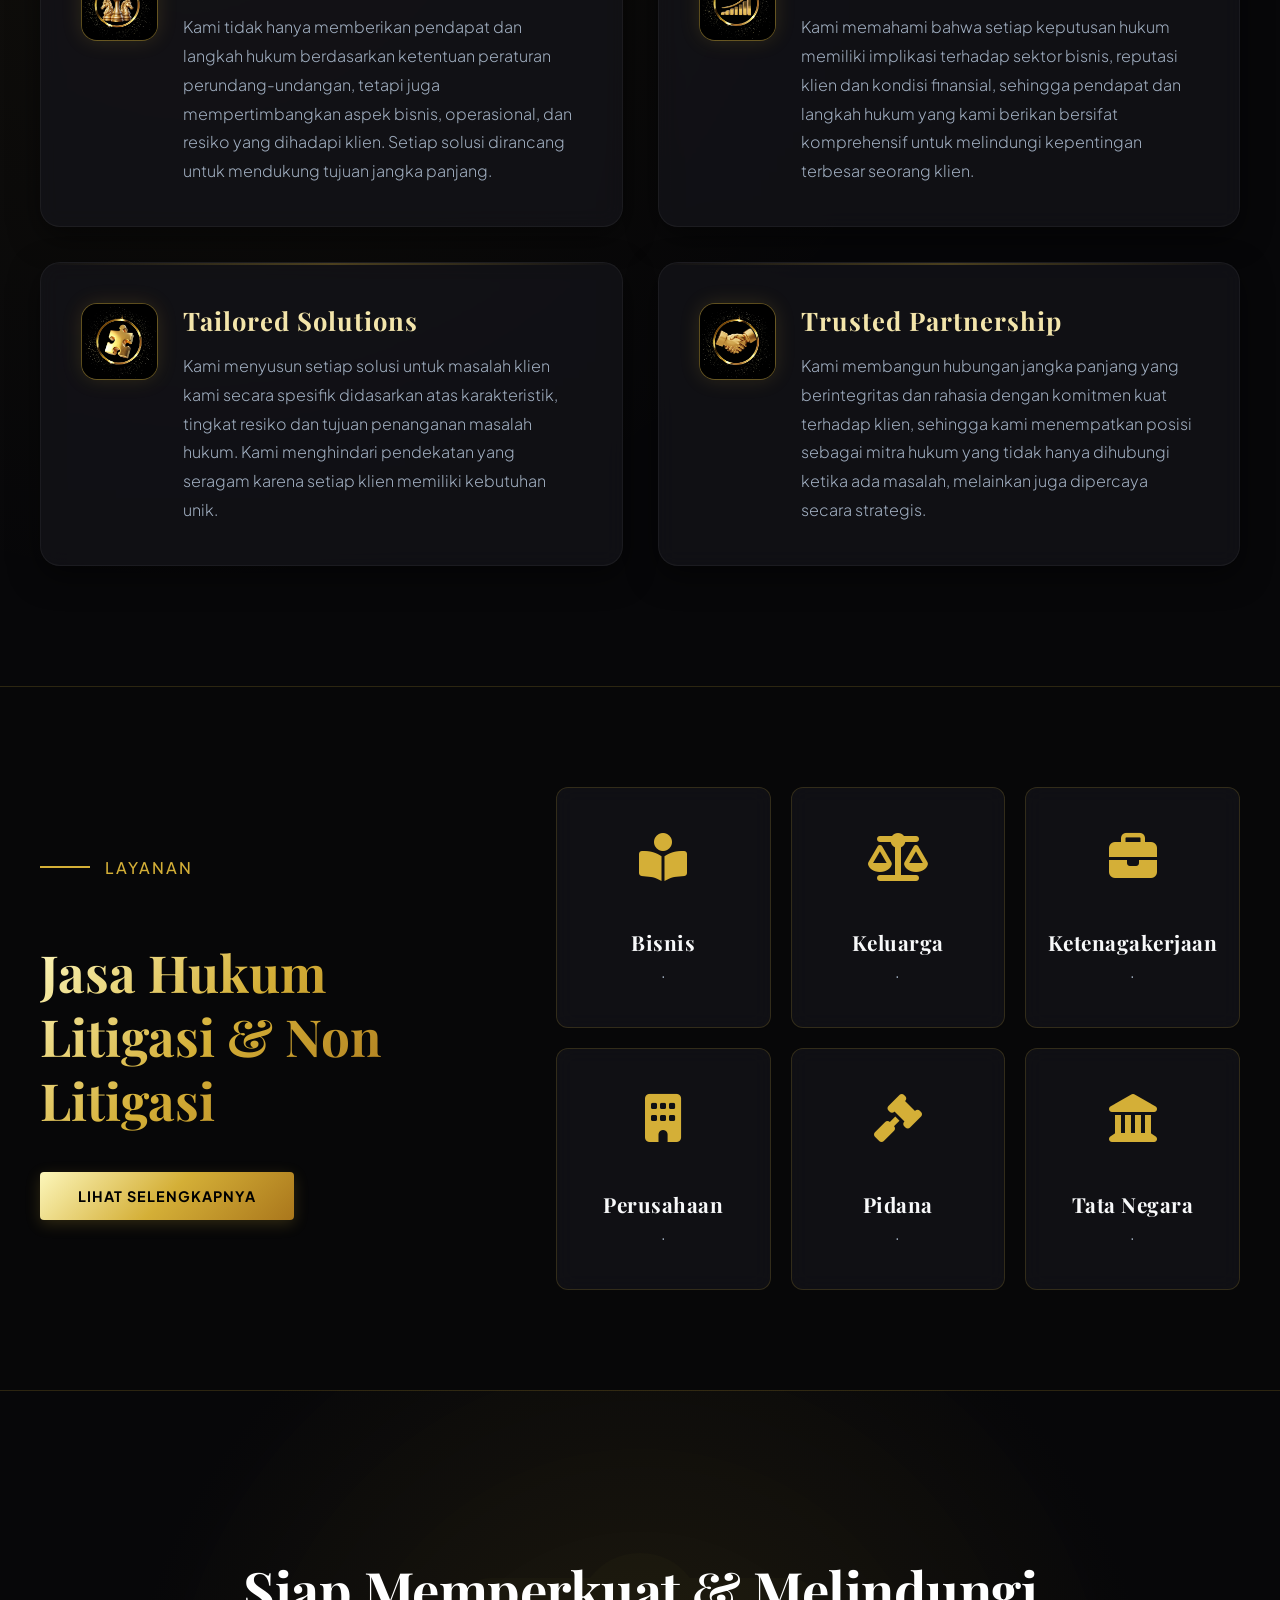
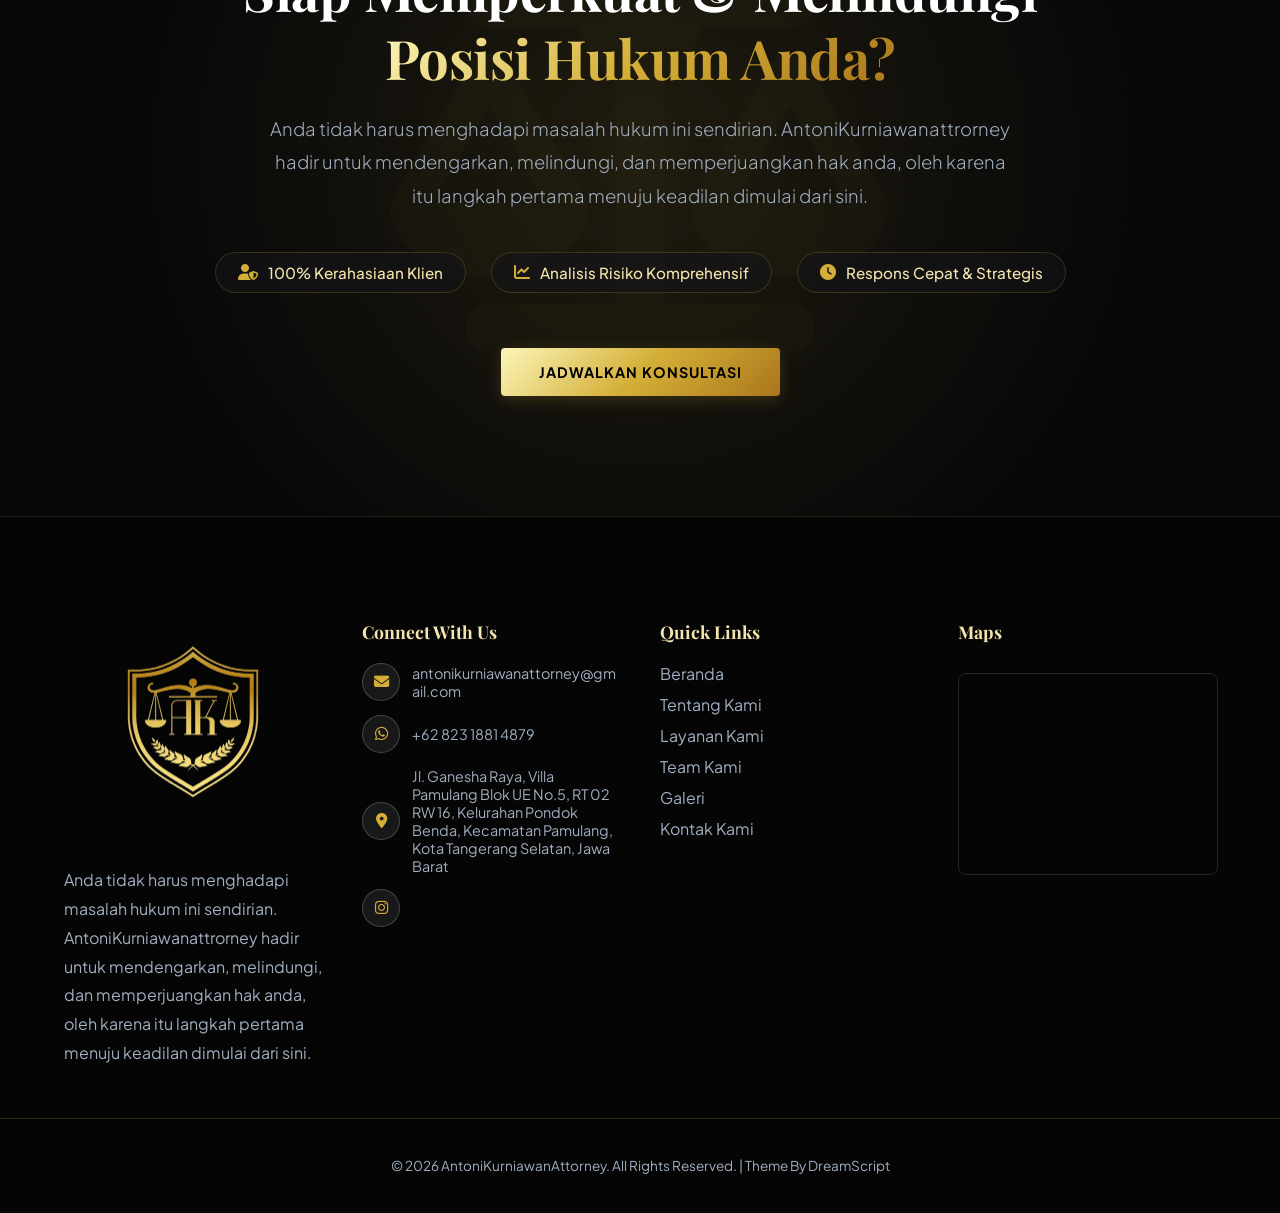
==== commit 7d197c02: "Remove Instagram handle from footer Removed the Instagram handle from the footer." ====
--- a/index.html
+++ b/index.html
@@ -1596,7 +1596,7 @@
 
                     <a href="https://www.instagram.com/attorneyantonkurniawan/" target="_blank" rel="noopener noreferrer" class="footer-contact-item">
                         <i class="fab fa-instagram"></i>
-                        <span>@attorneyantonkurniawan</span>
+                        <span></span>
                     </a>
                 </div>
             </div>
@@ -1727,4 +1727,4 @@
     </script>
 </body>
 
-</html>+</html>
